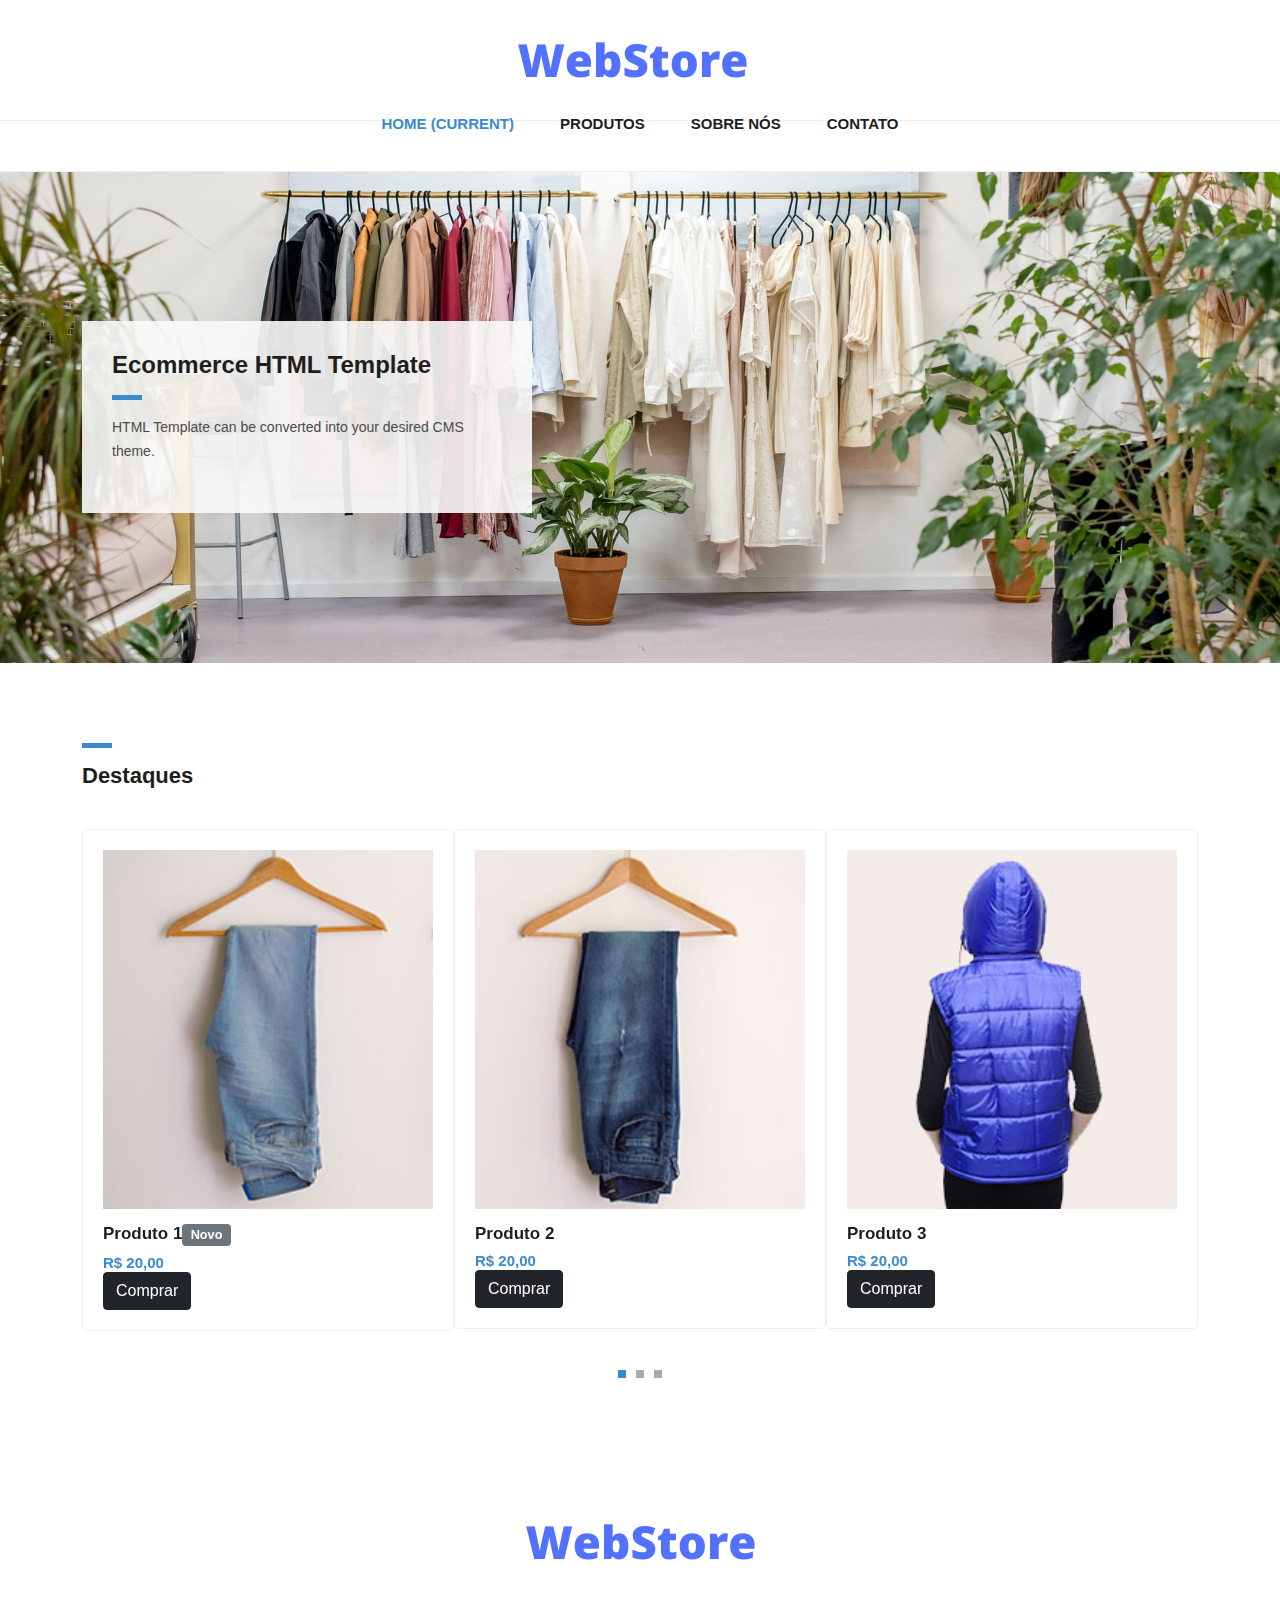
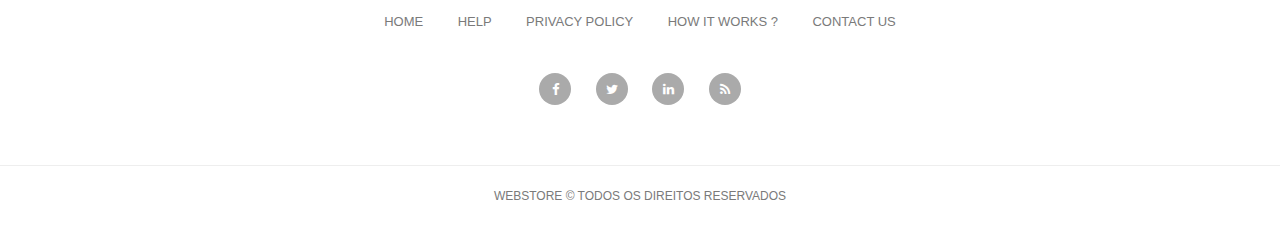
==== jquery/index.html @ e3a82538 "atualização módulo 20 JQuery" ====
<!DOCTYPE html>
<html lang="en">
<head>
    <meta charset="UTF-8">
    <meta http-equiv="X-UA-Compatible" content="IE=edge">
    <meta name="viewport" content="width=device-width, initial-scale=1.0">
    <link rel="stylesheet" href="./vendor/bootstrap/css/bootstrap.min.css">
    <link rel="stylesheet" href="./vendor/owl/css/owl.css">
    <link rel="stylesheet" href="./vendor/fontawesome/fontawesome.css">
    <link rel="stylesheet" href="./css/style.css">
    <title>jQuery</title>
</head>
<body>
    
    <nav class="navbar navbar-expand-lg navbar-dark bg-dark static-top">
        <div class="container">
            <a class="navbar-brand" href="#"><img src="assets/images/header-logo.png" alt=""></a>
            <button class="navbar-toggler" type="button" data-toggle="collapse" data-target="#navbarResponsive" aria-controls="navbarResponsive" aria-expanded="false" aria-label="Toggle navigation">
                <span class="navbar-toggler-icon"></span>
            </button>
            <div class="collapse navbar-collapse" id="navbarResponsive">
                <ul class="navbar-nav ml-auto">
                    <li class="nav-item active">
                        <a class="nav-link" href="index.html">Home
                            <span class="sr-only">(current)</span>
                        </a>
                    </li>
                    <li class="nav-item">
                        <a class="nav-link" href="products.html">Produtos</a>
                    </li>
                    <li class="nav-item">
                        <a class="nav-link" href="about.html">Sobre nós</a>
                    </li>
                    <li class="nav-item">
                        <a class="nav-link" href="contact.html">Contato</a>
                    </li>
                </ul>
            </div>
        </div>
    </nav>
    
    <div class="banner">
        <div class="container">
            <div class="row">
                <div class="col-md-12">
                    <div class="caption">
                        <h2>Ecommerce HTML Template</h2>
                        <div class="line-dec"></div>
                        <p>HTML Template can be converted into your desired CMS theme. </p>
                    </div>
                </div>
            </div>
        </div>
    </div>
    
    <div id="featured" class="featured-items">
        <div class="container">
            <div class="row">
                <div class="col-md-12">
                    <div class="section-heading">
                        <div class="line-dec"></div>
                        <h1>Destaques</h1>
                    </div>
                </div>
                <div class="col-md-12">
                    <div class="owl-carousel owl-theme">
                        <div class="featured-item">
                            <img src="assets/images/item-01.jpg" alt="Item 1">
                            <h4>Produto 1</h4>
                            <h6>R$ 20,00</h6>
                            <a href="single-product.html">
                                Comprar
                            </a>
                        </div>
                        <div class="featured-item">
                            <img src="assets/images/item-02.jpg" alt="Item 2">
                            <h4>Produto 2</h4>
                            <h6>R$ 20,00</h6>
                            <a href="single-product.html">
                                Comprar
                            </a>
                        </div>
                        <div class="featured-item">
                            <img src="assets/images/item-03.jpg" alt="Item 3">
                            <h4>Produto 3</h4>
                            <h6>R$ 20,00</h6>
                            <a href="single-product.html">
                                Comprar
                            </a>
                        </div>
                        <div class="featured-item">
                            <img src="assets/images/item-04.jpg" alt="Item 4">
                            <h4>Produto 4</h4>
                            <h6>R$ 20,00</h6>
                            <a href="single-product.html">
                                Comprar
                            </a>
                        </div>
                        <div class="featured-item">
                            <img src="assets/images/item-05.jpg" alt="Item 5">
                            <h4>Produto 5</h4>
                            <h6>R$ 20,00</h6>
                            <a href="single-product.html">
                                Comprar
                            </a>
                        </div>
                        <div class="featured-item">
                            <img src="assets/images/item-06.jpg" alt="Item 6">
                            <h4>Produto 6</h4>
                            <h6>R$ 20,00</h6>
                            <a href="single-product.html">
                                Comprar
                            </a>
                        </div>
                        <div class="featured-item">
                            <img src="assets/images/item-04.jpg" alt="Item 7">
                            <h4>Produto 7</h4>
                            <h6>R$ 20,00</h6>
                            <a href="single-product.html">
                                Comprar
                            </a>
                        </div>
                        <div class="featured-item">
                            <img src="assets/images/item-05.jpg" alt="Item 8">
                            <h4>Produto 8</h4>
                            <h6>R$ 20,00</h6>
                            <a href="single-product.html">
                                Comprar
                            </a>
                        </div>
                        <div class="featured-item">
                            <img src="assets/images/item-06.jpg" alt="Item 9">
                            <h4>Produto 9</h4>
                            <h6>R$ 20,00</h6>
                            <a href="single-product.html">
                                Comprar
                            </a>
                        </div>
                    </div>
                </div>
            </div>
        </div>
    </div>
    
    <div class="footer">
        <div class="container">
            <div class="row">
                <div class="col-md-12">
                    <div class="logo">
                        <img src="assets/images/header-logo.png" alt="">
                    </div>
                </div>
                <div class="col-md-12">
                    <div class="footer-menu">
                        <ul>
                            <li><a href="#">Home</a></li>
                            <li><a href="#">Help</a></li>
                            <li><a href="#">Privacy Policy</a></li>
                            <li><a href="#">How It Works ?</a></li>
                            <li><a href="#">Contact Us</a></li>
                        </ul>
                    </div>
                </div>
                <div class="col-md-12">
                    <div class="social-icons">
                        <ul>
                            <li><a href="#"><i class="fa fa-facebook"></i></a></li>
                            <li><a href="#"><i class="fa fa-twitter"></i></a></li>
                            <li><a href="#"><i class="fa fa-linkedin"></i></a></li>
                            <li><a href="#"><i class="fa fa-rss"></i></a></li>
                        </ul>
                    </div>
                </div>
            </div>
        </div>
    </div>
    
    <div class="sub-footer">
        <div class="container">
            <div class="row">
                <div class="col-md-12">
                    <div class="copyright-text">
                        <p>WebStore &copy; Todos os direitos reservados
                        </div>
                    </div>
                </div>
            </div>
        </div>
        
        <script src="./vendor/jquery/jquery-3.6.0.min.js"></script>
        <script src="./vendor/bootstrap/js/bootstrap.min.js"></script>
        <script src="./vendor/owl/js/owl.js"></script>
        <script src="./js/custom.js"></script>
    </body>
    </html>
---- jquery/css/style.css ----
body {
	font-family: 'Roboto', sans-serif;
	transition: all 0.5s;
}
p {
	margin-bottom: 0px;
	font-size: 14px;
	color: #4a4a4a;
	line-height: 24px;
}
a {
	text-decoration: none!important;
}

.copyright-text {
	text-transform: uppercase;
}

.main-button a {
	background-color: #3a8bcd;
	border-radius: 5px;
	padding: 10px 15px;
	display: inline-block;
	color: #fff;
	font-size: 14px;
	text-transform: uppercase;
	font-weight: 300;
	letter-spacing: 0.4px;
	text-decoration: none;
	transition: all 0.5s;
}
.main-button a:hover {
	opacity: 0.7;
}
.section-heading {
	margin-top: 80px;
	margin-bottom: 40px;
}
.section-heading .line-dec {
	width: 30px;
	height: 5px;
	background-color: #3a8bcd;
}
.section-heading h1 {
	font-size: 22px;
	font-weight: 700;
	color: #1e1e1e;
	margin-top: 15px;
}

/* Pre Header Style */
#pre-header {
	background-color: #3a8bcd;
	text-align: center;
}
#pre-header span {
	color: #fff;
	font-size: 15px;
	padding: 10px 0px;
	display: inline-block;
}

/* Header Style */
.navbar .navbar-brand {
	text-align: center;
	width: 100%;
	position: relative;
	padding: 25px 0px;
}
.bg-dark {
	background-color: #fff!important;
	border-bottom: 1px solid #eee;
}
#navbarResponsive {
	z-index: 999;
	position: absolute;
	left: 50%;
	top: 105px;
	transform: translateX(-50%);
}
.navbar-dark .navbar-nav .nav-item {
	margin: 0px 15px;
}
.navbar-dark .navbar-nav .nav-link {
	text-transform: uppercase;
	font-size: 15px;
	font-weight: 700;
	color: #1e1e1e;
	transition: all 0.5s;
}
.navbar-dark .navbar-nav .nav-link:hover,
.navbar-dark .navbar-nav .active>.nav-link,
.navbar-dark .navbar-nav .nav-link.active,
.navbar-dark .navbar-nav .nav-link.show,
.navbar-dark .navbar-nav .show>.nav-link {
	color: #3a8bcd;
}
.navbar:after {
	width: 100%;
	height: 1px;
	background-color: #eee;
	content: '';
	position: absolute;
	left: 0;
	bottom: -52px;
}
.navbar-dark .navbar-toggler-icon {
	background-image: none;
}
.navbar-dark .navbar-toggler {
	border-color: #3a8bcd;
	background-color: #3a8bcd;	
	height: 50px;
	outline: none;
}
.navbar-dark .navbar-toggler-icon:after {
	content: '\f0c9';
	color: #FFF;
	font-size: 22px;
	line-height: 30px;
	font-family: 'FontAwesome';
}
/* Banner Style */
.banner {
	margin-top: 50px;
	background-image: url(../assets/images/banner-bg.jpg);
	background-size: cover;
	background-repeat: no-repeat;
	padding: 150px 0px;
	background-position: center center;
}
.banner .caption {
	background-color: rgba(250,250,250,0.9);
	padding: 30px;
	max-width: 450px;
}
.banner .caption h2 {
	margin-top: 0px;
	margin-bottom: 15px;
	font-size: 24px;
	font-weight: 700;
	color: #1e1e1e;
}
.banner .caption .line-dec {
	width: 30px;
	height: 5px;
	background-color: #3a8bcd;
}
.banner .caption p {
	margin-top: 15px;
	margin-bottom: 20px;
}

/* Featured Style */
.featured-items {
	margin-bottom: 70px;
}
.featured-item {
	border-radius: 5px;
	border: 1px solid #eee;
	padding: 20px;
	transition: all 0.5s;
}
.featured-item:hover {
	opacity: 0.9;
}
.featured-item img {
	width: 100%;
}
.featured-item h4 {
	font-size: 17px;
	font-weight: 700;
	color: #1e1e1e;
	margin-top: 15px;
	transition: all 0.5s;
}
.featured-item:hover h4 {
	color: #3a8bcd;
}
.featured-item h6 {
	color: #3a8bcd;
	font-size: 15px;
	font-weight: 700;
	margin-bottom: 0px;
}
.owl-theme .owl-dots {
	text-align: center;
	margin-top: 30px;
}
.owl-theme .owl-dots .owl-dot {
	outline: none;
}
.owl-theme .owl-dots .active span {
	background-color: #3a8bcd!important;
}
.owl-theme .owl-dots .owl-dot span {
	background-color: #aaa;
	width: 8px;
	height: 8px;
	display: inline-block;
	margin: 0px 5px;
	outline: none;
}



/* Subscribe Style */
.subscribe-form {
	background-color: #3a8bcd;
	padding: 80px 0px;
	text-align: center;
}
.subscribe-form .section-heading  {
	margin-top: 0px;
}
.subscribe-form .section-heading h1 {
	color: #fff;
}
.subscribe-form .section-heading .line-dec {
	background-color: #fff;
	margin: 0 auto;
}
.subscribe-form .main-content p {
	font-size: 17px;
	color: #fff;
	margin-bottom: 30px;
}
.subscribe-form .main-content form  {
	color: #fff;
	display: inline;
}
.subscribe-form .main-content form input {
	display: inline;
}
.subscribe-form .main-content form input {
	width: 100%;
	height: 46px;
	border: 1px solid #fff;
	background-color: transparent;
	padding-left: 15px;
	color: #fff;
	outline: none;
}
.subscribe-form .main-content form button:focus {
	color: #fff!important;
}
.subscribe-form .main-content form button {
	width: 100%;
	height: 45px;
	cursor: pointer;
	background-color: #fff;
	outline: none;
	border-radius: 5px;
	padding: 10px 15px;
	display: inline-block;
	color: #3a8bcd;
	font-size: 14px;
	text-transform: uppercase;
	font-weight: 300;
	letter-spacing: 0.4px;
	text-decoration: none;
	transition: all 0.5s;
	box-shadow: none;
	border: none;
}


/* Footer Style */
.footer {
	text-align: center;
}
.footer ul {
	padding: 0px;
	margin: 0px;
}
.footer ul li {
	list-style: none;
	display: inline-block;
}
.footer .logo img {
	max-width: 100%;
	margin-top: 60px;
	margin-bottom: 40px;
}
.footer .footer-menu {
	margin-bottom: 40px;
}
.footer .footer-menu ul li {
	margin: 0px 15px;
}
.footer .footer-menu a {
	font-size: 13px;
	color: #7a7a7a;
	text-transform: uppercase;
	transition: all 0.5s;
}
.footer .footer-menu a:hover {
	color: #3a8bcd;
	text-decoration: none;
}
.footer .social-icons {
	margin-bottom: 60px;
}
.footer .social-icons ul li {
	margin: 0px 10px;
}
.footer .social-icons a {
	width: 32px;
	height: 32px;
	color: #fff;
	background-color: #aaa;
	text-align: center;
	display: inline-block;
	line-height: 33px;
	border-radius: 50%;
	font-size: 13px;
	transition: all 0.5s;
}
.footer .social-icons a:hover {
	background-color: #3a8bcd;
}

/* Sub Footer Style */
.sub-footer {
	border-top: 1px solid #eee;
	text-align: center;
}
.sub-footer p {
	font-size: 12px;
	color: #7a7a7a;
	line-height: 60px;
}
.sub-footer a {
	color: #3a8bcd;
	text-decoration: none;
}

/* Featured Page Style */
.featured-page {
	margin-top: 130px;
	margin-bottom: 40px;
}
.featured-page .section-heading {
	margin-top: 0px;
	margin-bottom: 0px;
}
.featured-page #filters {
	margin-top: 15px;
	text-align: right;
}
.featured .featured-item {
	margin-bottom: 30px;
	text-decoration: none;
}
.featured .featured-item h4 {
	transition: all 0.5s;
}
.featured .featured-item:hover h4 {
	color: #3a8bcd;
}
#filter button {
	outline: none;
}
#filter .btn-primary.focus,
.btn-primary:focus {
	color: #3a8bcd!important;
	box-shadow: none!important;
}
#filters .btn-primary {
	color: #1e1e1e;
	border: none;
	font-size: 15px;
	font-weight: 700;
	background-color: transparent;
}
/* Isotope Transitions
------------------------------- */
.isotope,
.isotope .item {
  -webkit-transition-duration: 0.8s;
     -moz-transition-duration: 0.8s;
      -ms-transition-duration: 0.8s;
       -o-transition-duration: 0.8s;
          transition-duration: 0.8s;
}

.isotope {
  -webkit-transition-property: height, width;
     -moz-transition-property: height, width;
      -ms-transition-property: height, width;
       -o-transition-property: height, width;
          transition-property: height, width;
}

.isotope .item {
  -webkit-transition-property: -webkit-transform, opacity;
     -moz-transition-property:    -moz-transform, opacity;
      -ms-transition-property:     -ms-transform, opacity;
       -o-transition-property:         top, left, opacity;
          transition-property:         transform, opacity;
}

.page-navigation ul {
	text-align: center;
	border-top: 1px solid #eee;
	padding: 30px  0px 0px 0px;
	margin: 0px 0px 80px 0px;
}
.page-navigation ul li {
	display: inline-block;
}
.page-navigation ul li a {
	width: 40px;
	height: 40px;
	display: inline-block;
	text-align: center;
	line-height: 38px;
	border: 1px solid #eee;
	border-radius: 5px;
	font-weight: 700;
	color: #1e1e1e;
	font-size: 15px;
	text-decoration: none;
	transition: all 0.5s;
}
.page-navigation ul li a:hover,
.page-navigation ul li.current-page a {
	background-color: #3a8bcd;
	border-color: #3a8bcd;
	color: #fff;
}



/* Single Product Style */
.single-product .product-slider {
	padding: 20px;
	border: 1px solid #eee!important;
	border-radius: 5px;
}
.flexslider {
	border: none!important;
}
#carousel {
	margin-top: 20px;
}
#carousel .slides li {
	width: 150px!important;
}
.single-product .right-content h4 {
	font-size: 17px;
	font-weight: 700;
	margin-top: 0px;
}
.single-product .right-content h6 {
	color: #3a8bcd;
	font-size: 17px;
	font-weight: 700;
	margin-top: 10px;
}
.single-product .right-content p {
	margin-top: 20px;
	margin-bottom: 30px;
}
.single-product .right-content span {
	font-size: 14px;
	color: #3a8bcd;
	font-weight: 500;
	display: inline-block;
	margin-bottom: 15px;
}
.single-product .right-content label {
	font-size: 14px;
	color: #4a4a4a;
}
.single-product .right-content .quantity-text {
	margin-left: 10px;
	width: 44px;
	height: 44px;
	line-height: 42px;
	font-size: 14px;
	font-weight: 700;
	color: #4a4a4a;
	display: inline-block;
	text-align: center;
	outline: none;
	border: 1px solid #eee;
}
.single-product .right-content .button {
	margin-left: 15px;
	cursor: pointer;
	background-color: #3a8bcd;
	outline: none;
	border-radius: 5px;
	padding: 10px 15px;
	display: inline-block;
	color: #fff;
	font-size: 14px;
	text-transform: uppercase;
	font-weight: 300;
	letter-spacing: 0.4px;
	text-decoration: none;
	transition: all 0.5s;
	box-shadow: none;
	border: none;
}
.single-product .right-content .down-content span {
	margin-bottom: 0px;
	display: inline-block;
	margin-left: 8px;
	color: #aaa;
}
.single-product .right-content .down-content span a {
	color: #aaa;
	font-weight: 400;
	margin-left: 4px;
	transition: all 0.5s;
}
.single-product .right-content .down-content span a:hover {
	color: #3a8bcd;
}
.single-product .right-content .down-content span a:hover i {
	background-color: #3a8bcd;
}
.single-product .right-content .down-content span a i {
	transition: all 0.5s;
	background-color: #aaa;
	width: 26px;
	height: 26px;
	display: inline-block;
	text-align: center;
	line-height: 26px;
	border-radius: 50%;
	color: #fff;
	font-size: 12px;
	margin-right: 5px;
}
.single-product .right-content .down-content .categories {
	border-top: 1px solid #eee;
	margin-top: 30px;
	padding: 10px 0px;
}
.single-product .right-content .down-content .share {
	border-top: 1px solid #eee;
	padding: 10px 0px;
}
.single-product .right-content .down-content h6 {
	font-size: 14px;
	color: #4a4a4a;
	font-weight: 400;
}



/* About Us Style */
.about-page {
	margin-top: 50px;
    margin-bottom: 80px;
}
.about-page .right-content h4 {
	font-size: 17px;
	font-weight: 700;
	margin-top: 0px;
	margin-bottom: 20px;
}
.about-page .left-image img {
	max-width: 100%;
}
.about-page .right-content span {
	display: inline-block;
	margin-left: 8px;
}
.about-page .right-content span a i {
	transition: all 0.5s;
	background-color: #aaa;
	width: 26px;
	height: 26px;
	display: inline-block;
	text-align: center;
	line-height: 26px;
	border-radius: 50%;
	color: #fff;
	font-size: 12px;
	margin-right: 5px;
}
.about-page .right-content .share {
	margin-top: 20px;
	border-top: 1px solid #eee;
	padding: 15px 0px;
}
.about-page .right-content h6 {
	font-size: 14px;
	color: #4a4a4a;
	font-weight: 400;
}
.about-page .right-content span a:hover i {
	background-color: #3a8bcd;
}




/* Contact Page Style */
.contact-page {
	margin-top: 50px;
    margin-bottom: 80px;
}
.contact-page .right-content input,
.contact-page .right-content textarea {
	border-radius: 0px;
	outline: none;
	box-shadow: none;
	font-size: 14px;
	margin-bottom: 30px;
}
.contact-page .right-content input {
	height: 44px;
	line-height: 44px;
}
.contact-page .right-content textarea {
	height: 200px;
	max-height: 280px;
}
.contact-page .right-content span {
	display: inline-block;
	margin-left: 8px;
}
.contact-page .right-content span a i {
	transition: all 0.5s;
	background-color: #aaa;
	width: 26px;
	height: 26px;
	display: inline-block;
	text-align: center;
	line-height: 26px;
	border-radius: 50%;
	color: #fff;
	font-size: 12px;
	margin-right: 5px;
}
.contact-page .right-content .share {
	margin-top: 30px;
	border-top: 1px solid #eee;
	padding: 15px 0px;
}
.contact-page .right-content h6 {
	font-size: 14px;
	color: #4a4a4a;
	font-weight: 400;
}
.contact-page .right-content span a:hover i {
	background-color: #3a8bcd;
}
.contact-page .right-content .button {
	cursor: pointer;
	background-color: #3a8bcd;
	outline: none;
	border-radius: 5px;
	padding: 10px 15px;
	display: inline-block;
	color: #fff;
	font-size: 14px;
	text-transform: uppercase;
	font-weight: 300;
	letter-spacing: 0.4px;
	text-decoration: none;
	transition: all 0.5s;
	box-shadow: none;
	border: none;
}

/* Responsive Style */
@media (max-width: 991px) {

	.banner {
		border-top: none;
		margin-top: 0px;
	}
	.navbar .navbar-brand {
		width: auto;
	}
	.navbar:after {
		display: none;
	}
	#navbarResponsive {
	    z-index: 99999;
	    position: absolute;
	    top: 96px;
	    width: 100%;
	    text-align: center;
	    background-color: rgba(250,250,250,0.95);
	    box-shadow: 0px 10px 10px rgba(0,0,0,0.1);
	}
	.navbar-dark .navbar-nav .nav-item {
		border-bottom: 1px solid #eee;
	}
	.navbar-dark .navbar-nav .nav-item:last-child {
		border-bottom: none;
	}
	.navbar-dark .navbar-nav .nav-link {
		padding: 15px 0px;
	}
	.featured-page #filters {
		text-align: right;
	} 
	.single-product .right-content {
		margin-top: 30px;
	}
	.about-page .right-content {
		margin-top: 30px;
	}
	.contact-page .right-content {
		margin-top: 30px;
	}
	.contact-page .right-content .col-md-6,
	.contact-page .right-content .col-md-12 {
		padding: 0px;
	}
	.featured-page {
		margin-top: 80px;
	}
	.about-page,
	.contact-page {
		margin-top: 0px;
	}

}

@media (max-width: 767px) {

	.subscribe-form .main-content form input.button {
		margin-top: 20px;
	}
	.featured-page #filters {
		margin-top: 15px;
		text-align: left;
	} 

}
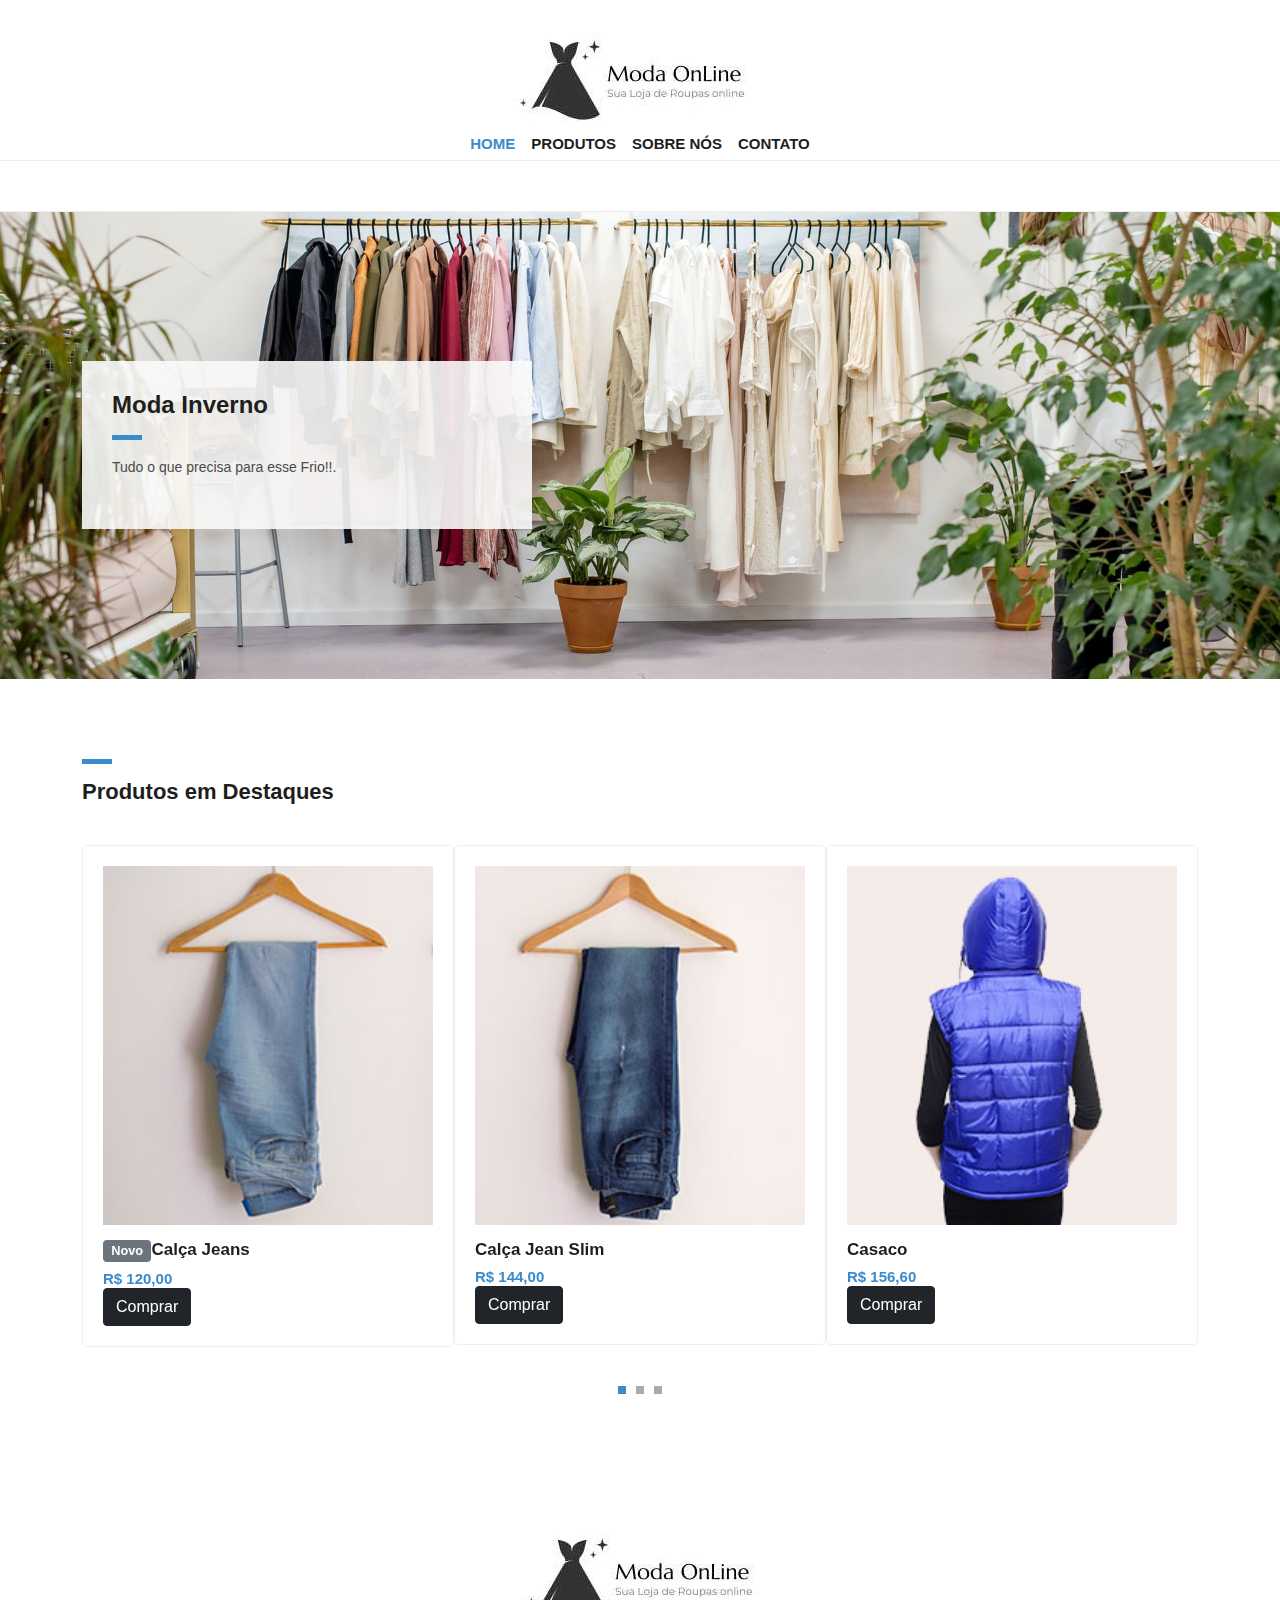
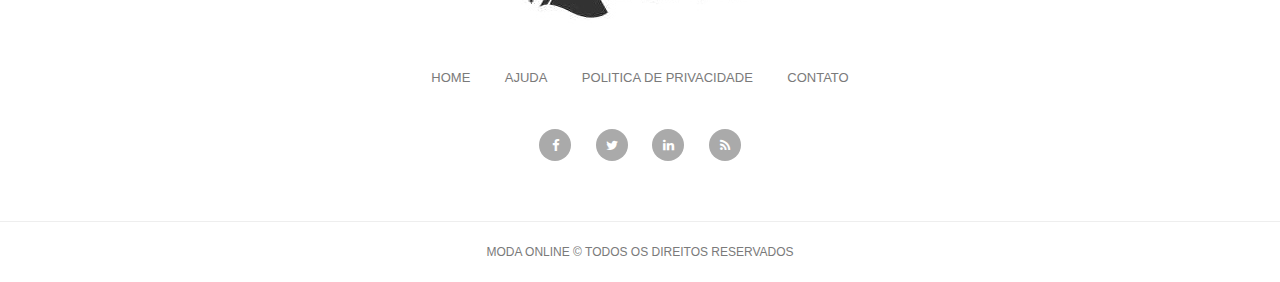
==== commit e10ef92d: "atualização modulo 20 JQuery" ====
--- a/jquery/index.html
+++ b/jquery/index.html
@@ -1,195 +1,191 @@
 <!DOCTYPE html>
 <html lang="en">
-<head>
-    <meta charset="UTF-8">
-    <meta http-equiv="X-UA-Compatible" content="IE=edge">
-    <meta name="viewport" content="width=device-width, initial-scale=1.0">
-    <link rel="stylesheet" href="./vendor/bootstrap/css/bootstrap.min.css">
-    <link rel="stylesheet" href="./vendor/owl/css/owl.css">
-    <link rel="stylesheet" href="./vendor/fontawesome/fontawesome.css">
-    <link rel="stylesheet" href="./css/style.css">
+  <head>
+    <meta charset="UTF-8" />
+    <meta http-equiv="X-UA-Compatible" content="IE=edge" />
+    <meta name="viewport" content="width=device-width, initial-scale=1.0" />
+    <link rel="stylesheet" href="./vendor/bootstrap/css/bootstrap.min.css" />
+    <link rel="stylesheet" href="./vendor/owl/css/owl.css" />
+    <link rel="stylesheet" href="./vendor/fontawesome/fontawesome.css" />
+    <link rel="stylesheet" href="./css/style.css" />
     <title>jQuery</title>
-</head>
-<body>
-    
+  </head>
+  <body>
     <nav class="navbar navbar-expand-lg navbar-dark bg-dark static-top">
-        <div class="container">
-            <a class="navbar-brand" href="#"><img src="assets/images/header-logo.png" alt=""></a>
-            <button class="navbar-toggler" type="button" data-toggle="collapse" data-target="#navbarResponsive" aria-controls="navbarResponsive" aria-expanded="false" aria-label="Toggle navigation">
-                <span class="navbar-toggler-icon"></span>
-            </button>
-            <div class="collapse navbar-collapse" id="navbarResponsive">
-                <ul class="navbar-nav ml-auto">
-                    <li class="nav-item active">
-                        <a class="nav-link" href="index.html">Home
-                            <span class="sr-only">(current)</span>
-                        </a>
-                    </li>
-                    <li class="nav-item">
-                        <a class="nav-link" href="products.html">Produtos</a>
-                    </li>
-                    <li class="nav-item">
-                        <a class="nav-link" href="about.html">Sobre nós</a>
-                    </li>
-                    <li class="nav-item">
-                        <a class="nav-link" href="contact.html">Contato</a>
-                    </li>
-                </ul>
+      <div class="container">
+        <a class="navbar-brand" href="#"
+          ><img src="assets/images/header-logo.jpg" alt=""
+        /></a>
+        <button
+          class="navbar-toggler"
+          type="button"
+          data-toggle="collapse"
+          data-target="#navbarResponsive"
+          aria-controls="navbarResponsive"
+          aria-expanded="false"
+          aria-label="Toggle navigation"
+        >
+          <span class="navbar-toggler-icon"></span>
+        </button>
+        <div class="collapse navbar-collapse" id="navbarResponsive">
+          <ul class="navbar-nav ml-auto">
+            <li class="nav-item active">
+              <a class="nav-link" href="index.html">Home </a>
+            </li>
+            <li class="nav-item">
+              <a class="nav-link" href="products.html">Produtos</a>
+            </li>
+            <li class="nav-item">
+              <a class="nav-link" href="about.html">Sobre nós</a>
+            </li>
+            <li class="nav-item">
+              <a class="nav-link" href="contact.html">Contato</a>
+            </li>
+          </ul>
+        </div>
+      </div>
+    </nav>
+
+    <div class="banner">
+      <div class="container">
+        <div class="row">
+          <div class="col-md-12">
+            <div class="caption">
+              <h2>Moda Inverno</h2>
+              <div class="line-dec"></div>
+              <p>Tudo o que precisa para esse Frio!!.</p>
             </div>
+          </div>
         </div>
-    </nav>
-    
-    <div class="banner">
-        <div class="container">
-            <div class="row">
-                <div class="col-md-12">
-                    <div class="caption">
-                        <h2>Ecommerce HTML Template</h2>
-                        <div class="line-dec"></div>
-                        <p>HTML Template can be converted into your desired CMS theme. </p>
-                    </div>
-                </div>
+      </div>
+    </div>
+
+    <div id="featured" class="featured-items">
+      <div class="container">
+        <div class="row">
+          <div class="col-md-12">
+            <div class="section-heading">
+              <div class="line-dec"></div>
+              <h1>Produtos em Destaques</h1>
             </div>
+          </div>
+          <div class="col-md-12">
+            <div class="owl-carousel owl-theme">
+              <div class="featured-item">
+                <img src="assets/images/item-01.jpg" alt="Item 1" />
+                <h4>Calça Jeans</h4>
+                <h6>R$ 120,00</h6>
+                <a href="single-product.html"> Comprar </a>
+              </div>
+              <div class="featured-item">
+                <img src="assets/images/item-02.jpg" alt="Item 2" />
+                <h4>Calça Jean Slim</h4>
+                <h6>R$ 144,00</h6>
+                <a href="single-product.html"> Comprar </a>
+              </div>
+              <div class="featured-item">
+                <img src="assets/images/item-03.jpg" alt="Item 3" />
+                <h4>Casaco</h4>
+                <h6>R$ 156,60</h6>
+                <a href="single-product.html"> Comprar </a>
+              </div>
+              <div class="featured-item">
+                <img src="assets/images/item-04.jpg" alt="Item 4" />
+                <h4>Bolsa Carmim</h4>
+                <h6>R$ 336,70</h6>
+                <a href="single-product.html"> Comprar </a>
+              </div>
+              <div class="featured-item">
+                <img src="assets/images/item-05.jpg" alt="Item 5" />
+                <h4>Bolsa Pugg</h4>
+                <h6>R$ 1.220,00</h6>
+                <a href="single-product.html"> Comprar </a>
+              </div>
+              <div class="featured-item">
+                <img src="assets/images/item-06.jpg" alt="Item 6" />
+                <h4>Sneaker</h4>
+                <h6>R$ 456,70</h6>
+                <a href="single-product.html"> Comprar </a>
+              </div>
+              <div class="featured-item">
+                <img src="assets/images/item-04.jpg" alt="Item 7" />
+                <h4>Bolsa Vintagge</h4>
+                <h6>R$ 3.370,00</h6>
+                <a href="single-product.html"> Comprar </a>
+              </div>
+              <div class="featured-item">
+                <img src="assets/images/item-05.jpg" alt="Item 8" />
+                <h4>Bolsa de Mão Carmim</h4>
+                <h6>R$ 999,00</h6>
+                <a href="single-product.html"> Comprar </a>
+              </div>
+              <div class="featured-item">
+                <img src="assets/images/item-06.jpg" alt="Item 9" />
+                <h4>Tennis Feminino</h4>
+                <h6>R$ 632,00</h6>
+                <a href="single-product.html"> Comprar </a>
+              </div>
+            </div>
+          </div>
         </div>
+      </div>
     </div>
-    
-    <div id="featured" class="featured-items">
-        <div class="container">
-            <div class="row">
-                <div class="col-md-12">
-                    <div class="section-heading">
-                        <div class="line-dec"></div>
-                        <h1>Destaques</h1>
-                    </div>
-                </div>
-                <div class="col-md-12">
-                    <div class="owl-carousel owl-theme">
-                        <div class="featured-item">
-                            <img src="assets/images/item-01.jpg" alt="Item 1">
-                            <h4>Produto 1</h4>
-                            <h6>R$ 20,00</h6>
-                            <a href="single-product.html">
-                                Comprar
-                            </a>
-                        </div>
-                        <div class="featured-item">
-                            <img src="assets/images/item-02.jpg" alt="Item 2">
-                            <h4>Produto 2</h4>
-                            <h6>R$ 20,00</h6>
-                            <a href="single-product.html">
-                                Comprar
-                            </a>
-                        </div>
-                        <div class="featured-item">
-                            <img src="assets/images/item-03.jpg" alt="Item 3">
-                            <h4>Produto 3</h4>
-                            <h6>R$ 20,00</h6>
-                            <a href="single-product.html">
-                                Comprar
-                            </a>
-                        </div>
-                        <div class="featured-item">
-                            <img src="assets/images/item-04.jpg" alt="Item 4">
-                            <h4>Produto 4</h4>
-                            <h6>R$ 20,00</h6>
-                            <a href="single-product.html">
-                                Comprar
-                            </a>
-                        </div>
-                        <div class="featured-item">
-                            <img src="assets/images/item-05.jpg" alt="Item 5">
-                            <h4>Produto 5</h4>
-                            <h6>R$ 20,00</h6>
-                            <a href="single-product.html">
-                                Comprar
-                            </a>
-                        </div>
-                        <div class="featured-item">
-                            <img src="assets/images/item-06.jpg" alt="Item 6">
-                            <h4>Produto 6</h4>
-                            <h6>R$ 20,00</h6>
-                            <a href="single-product.html">
-                                Comprar
-                            </a>
-                        </div>
-                        <div class="featured-item">
-                            <img src="assets/images/item-04.jpg" alt="Item 7">
-                            <h4>Produto 7</h4>
-                            <h6>R$ 20,00</h6>
-                            <a href="single-product.html">
-                                Comprar
-                            </a>
-                        </div>
-                        <div class="featured-item">
-                            <img src="assets/images/item-05.jpg" alt="Item 8">
-                            <h4>Produto 8</h4>
-                            <h6>R$ 20,00</h6>
-                            <a href="single-product.html">
-                                Comprar
-                            </a>
-                        </div>
-                        <div class="featured-item">
-                            <img src="assets/images/item-06.jpg" alt="Item 9">
-                            <h4>Produto 9</h4>
-                            <h6>R$ 20,00</h6>
-                            <a href="single-product.html">
-                                Comprar
-                            </a>
-                        </div>
-                    </div>
-                </div>
+
+    <div class="footer">
+      <div class="container">
+        <div class="row">
+          <div class="col-md-12">
+            <div class="logo">
+              <img src="assets/images/header-logo.jpg" alt="" />
             </div>
+          </div>
+          <div class="col-md-12">
+            <div class="footer-menu">
+              <ul>
+                <li><a href="#">Home</a></li>
+                <li><a href="#">Ajuda</a></li>
+                <li><a href="#">Politica de Privacidade</a></li>
+                <li><a href="#">Contato</a></li>
+              </ul>
+            </div>
+          </div>
+          <div class="col-md-12">
+            <div class="social-icons">
+              <ul>
+                <li>
+                  <a href="#"><i class="fa fa-facebook"></i></a>
+                </li>
+                <li>
+                  <a href="#"><i class="fa fa-twitter"></i></a>
+                </li>
+                <li>
+                  <a href="#"><i class="fa fa-linkedin"></i></a>
+                </li>
+                <li>
+                  <a href="#"><i class="fa fa-rss"></i></a>
+                </li>
+              </ul>
+            </div>
+          </div>
         </div>
+      </div>
     </div>
-    
-    <div class="footer">
-        <div class="container">
-            <div class="row">
-                <div class="col-md-12">
-                    <div class="logo">
-                        <img src="assets/images/header-logo.png" alt="">
-                    </div>
-                </div>
-                <div class="col-md-12">
-                    <div class="footer-menu">
-                        <ul>
-                            <li><a href="#">Home</a></li>
-                            <li><a href="#">Help</a></li>
-                            <li><a href="#">Privacy Policy</a></li>
-                            <li><a href="#">How It Works ?</a></li>
-                            <li><a href="#">Contact Us</a></li>
-                        </ul>
-                    </div>
-                </div>
-                <div class="col-md-12">
-                    <div class="social-icons">
-                        <ul>
-                            <li><a href="#"><i class="fa fa-facebook"></i></a></li>
-                            <li><a href="#"><i class="fa fa-twitter"></i></a></li>
-                            <li><a href="#"><i class="fa fa-linkedin"></i></a></li>
-                            <li><a href="#"><i class="fa fa-rss"></i></a></li>
-                        </ul>
-                    </div>
-                </div>
+
+    <div class="sub-footer">
+      <div class="container">
+        <div class="row">
+          <div class="col-md-12">
+            <div class="copyright-text">
+              <p>Moda OnLine &copy; Todos os direitos reservados</p>
             </div>
+          </div>
         </div>
+      </div>
     </div>
-    
-    <div class="sub-footer">
-        <div class="container">
-            <div class="row">
-                <div class="col-md-12">
-                    <div class="copyright-text">
-                        <p>WebStore &copy; Todos os direitos reservados
-                        </div>
-                    </div>
-                </div>
-            </div>
-        </div>
-        
-        <script src="./vendor/jquery/jquery-3.6.0.min.js"></script>
-        <script src="./vendor/bootstrap/js/bootstrap.min.js"></script>
-        <script src="./vendor/owl/js/owl.js"></script>
-        <script src="./js/custom.js"></script>
-    </body>
-    </html>+
+    <script src="./vendor/jquery/jquery-3.6.0.min.js"></script>
+    <script src="./vendor/bootstrap/js/bootstrap.min.js"></script>
+    <script src="./vendor/owl/js/owl.js"></script>
+    <script src="./js/custom.js"></script>
+  </body>
+</html>
--- a/jquery/css/style.css
+++ b/jquery/css/style.css
@@ -1,740 +1,723 @@
-
 body {
-	font-family: 'Roboto', sans-serif;
-	transition: all 0.5s;
+  font-family: "Roboto", sans-serif;
+  transition: all 0.5s;
 }
 p {
-	margin-bottom: 0px;
-	font-size: 14px;
-	color: #4a4a4a;
-	line-height: 24px;
+  margin-bottom: 0px;
+  font-size: 14px;
+  color: #4a4a4a;
+  line-height: 24px;
 }
 a {
-	text-decoration: none!important;
+  text-decoration: none !important;
 }
 
 .copyright-text {
-	text-transform: uppercase;
+  text-transform: uppercase;
 }
 
 .main-button a {
-	background-color: #3a8bcd;
-	border-radius: 5px;
-	padding: 10px 15px;
-	display: inline-block;
-	color: #fff;
-	font-size: 14px;
-	text-transform: uppercase;
-	font-weight: 300;
-	letter-spacing: 0.4px;
-	text-decoration: none;
-	transition: all 0.5s;
+  background-color: #3a8bcd;
+  border-radius: 5px;
+  padding: 10px 15px;
+  display: inline-block;
+  color: #fff;
+  font-size: 14px;
+  text-transform: uppercase;
+  font-weight: 300;
+  letter-spacing: 0.4px;
+  text-decoration: none;
+  transition: all 0.5s;
 }
 .main-button a:hover {
-	opacity: 0.7;
+  opacity: 0.7;
 }
 .section-heading {
-	margin-top: 80px;
-	margin-bottom: 40px;
+  margin-top: 80px;
+  margin-bottom: 40px;
 }
 .section-heading .line-dec {
-	width: 30px;
-	height: 5px;
-	background-color: #3a8bcd;
+  width: 30px;
+  height: 5px;
+  background-color: #3a8bcd;
 }
 .section-heading h1 {
-	font-size: 22px;
-	font-weight: 700;
-	color: #1e1e1e;
-	margin-top: 15px;
+  font-size: 22px;
+  font-weight: 700;
+  color: #1e1e1e;
+  margin-top: 15px;
 }
 
 /* Pre Header Style */
 #pre-header {
-	background-color: #3a8bcd;
-	text-align: center;
+  background-color: #3a8bcd;
+  text-align: center;
 }
 #pre-header span {
-	color: #fff;
-	font-size: 15px;
-	padding: 10px 0px;
-	display: inline-block;
+  color: #fff;
+  font-size: 15px;
+  padding: 10px 0px;
+  display: inline-block;
 }
 
 /* Header Style */
 .navbar .navbar-brand {
-	text-align: center;
-	width: 100%;
-	position: relative;
-	padding: 25px 0px;
+  text-align: center;
+  width: 100%;
+  position: relative;
+  padding: 25px 0px;
 }
 .bg-dark {
-	background-color: #fff!important;
-	border-bottom: 1px solid #eee;
+  background-color: #fff !important;
+  border-bottom: 1px solid #eee;
 }
 #navbarResponsive {
-	z-index: 999;
-	position: absolute;
-	left: 50%;
-	top: 105px;
-	transform: translateX(-50%);
-}
-.navbar-dark .navbar-nav .nav-item {
-	margin: 0px 15px;
-}
+  z-index: 999;
+  position: absolute;
+  left: 50%;
+  top: 125px;
+  transform: translateX(-50%);
+}
+
 .navbar-dark .navbar-nav .nav-link {
-	text-transform: uppercase;
-	font-size: 15px;
-	font-weight: 700;
-	color: #1e1e1e;
-	transition: all 0.5s;
+  text-transform: uppercase;
+  font-size: 15px;
+  font-weight: 700;
+  color: #1e1e1e;
+  transition: all 0.5s;
 }
 .navbar-dark .navbar-nav .nav-link:hover,
-.navbar-dark .navbar-nav .active>.nav-link,
+.navbar-dark .navbar-nav .active > .nav-link,
 .navbar-dark .navbar-nav .nav-link.active,
 .navbar-dark .navbar-nav .nav-link.show,
-.navbar-dark .navbar-nav .show>.nav-link {
-	color: #3a8bcd;
+.navbar-dark .navbar-nav .show > .nav-link {
+  color: #3a8bcd;
 }
 .navbar:after {
-	width: 100%;
-	height: 1px;
-	background-color: #eee;
-	content: '';
-	position: absolute;
-	left: 0;
-	bottom: -52px;
+  width: 100%;
+  height: 1px;
+  background-color: #eee;
+  content: "";
+  position: absolute;
+  left: 0;
+  bottom: -52px;
 }
 .navbar-dark .navbar-toggler-icon {
-	background-image: none;
+  background-image: none;
 }
 .navbar-dark .navbar-toggler {
-	border-color: #3a8bcd;
-	background-color: #3a8bcd;	
-	height: 50px;
-	outline: none;
+  border-color: #3a8bcd;
+  background-color: #3a8bcd;
+  height: 50px;
+  outline: none;
 }
 .navbar-dark .navbar-toggler-icon:after {
-	content: '\f0c9';
-	color: #FFF;
-	font-size: 22px;
-	line-height: 30px;
-	font-family: 'FontAwesome';
+  content: "\f0c9";
+  color: #fff;
+  font-size: 22px;
+  line-height: 30px;
+  font-family: "FontAwesome";
 }
 /* Banner Style */
 .banner {
-	margin-top: 50px;
-	background-image: url(../assets/images/banner-bg.jpg);
-	background-size: cover;
-	background-repeat: no-repeat;
-	padding: 150px 0px;
-	background-position: center center;
+  margin-top: 50px;
+  background-image: url(../assets/images/banner-bg.jpg);
+  background-size: cover;
+  background-repeat: no-repeat;
+  padding: 150px 0px;
+  background-position: center center;
 }
 .banner .caption {
-	background-color: rgba(250,250,250,0.9);
-	padding: 30px;
-	max-width: 450px;
+  background-color: rgba(250, 250, 250, 0.9);
+  padding: 30px;
+  max-width: 450px;
 }
 .banner .caption h2 {
-	margin-top: 0px;
-	margin-bottom: 15px;
-	font-size: 24px;
-	font-weight: 700;
-	color: #1e1e1e;
+  margin-top: 0px;
+  margin-bottom: 15px;
+  font-size: 24px;
+  font-weight: 700;
+  color: #1e1e1e;
 }
 .banner .caption .line-dec {
-	width: 30px;
-	height: 5px;
-	background-color: #3a8bcd;
+  width: 30px;
+  height: 5px;
+  background-color: #3a8bcd;
 }
 .banner .caption p {
-	margin-top: 15px;
-	margin-bottom: 20px;
+  margin-top: 15px;
+  margin-bottom: 20px;
 }
 
 /* Featured Style */
 .featured-items {
-	margin-bottom: 70px;
+  margin-bottom: 70px;
 }
 .featured-item {
-	border-radius: 5px;
-	border: 1px solid #eee;
-	padding: 20px;
-	transition: all 0.5s;
+  border-radius: 5px;
+  border: 1px solid #eee;
+  padding: 20px;
+  transition: all 0.5s;
 }
 .featured-item:hover {
-	opacity: 0.9;
+  opacity: 0.9;
 }
 .featured-item img {
-	width: 100%;
+  width: 100%;
 }
 .featured-item h4 {
-	font-size: 17px;
-	font-weight: 700;
-	color: #1e1e1e;
-	margin-top: 15px;
-	transition: all 0.5s;
+  font-size: 17px;
+  font-weight: 700;
+  color: #1e1e1e;
+  margin-top: 15px;
+  transition: all 0.5s;
 }
 .featured-item:hover h4 {
-	color: #3a8bcd;
+  color: #3a8bcd;
 }
 .featured-item h6 {
-	color: #3a8bcd;
-	font-size: 15px;
-	font-weight: 700;
-	margin-bottom: 0px;
+  color: #3a8bcd;
+  font-size: 15px;
+  font-weight: 700;
+  margin-bottom: 0px;
 }
 .owl-theme .owl-dots {
-	text-align: center;
-	margin-top: 30px;
+  text-align: center;
+  margin-top: 30px;
 }
 .owl-theme .owl-dots .owl-dot {
-	outline: none;
+  outline: none;
 }
 .owl-theme .owl-dots .active span {
-	background-color: #3a8bcd!important;
+  background-color: #3a8bcd !important;
 }
 .owl-theme .owl-dots .owl-dot span {
-	background-color: #aaa;
-	width: 8px;
-	height: 8px;
-	display: inline-block;
-	margin: 0px 5px;
-	outline: none;
-}
-
-
+  background-color: #aaa;
+  width: 8px;
+  height: 8px;
+  display: inline-block;
+  margin: 0px 5px;
+  outline: none;
+}
 
 /* Subscribe Style */
 .subscribe-form {
-	background-color: #3a8bcd;
-	padding: 80px 0px;
-	text-align: center;
-}
-.subscribe-form .section-heading  {
-	margin-top: 0px;
+  background-color: #3a8bcd;
+  padding: 80px 0px;
+  text-align: center;
+}
+.subscribe-form .section-heading {
+  margin-top: 0px;
 }
 .subscribe-form .section-heading h1 {
-	color: #fff;
+  color: #fff;
 }
 .subscribe-form .section-heading .line-dec {
-	background-color: #fff;
-	margin: 0 auto;
+  background-color: #fff;
+  margin: 0 auto;
 }
 .subscribe-form .main-content p {
-	font-size: 17px;
-	color: #fff;
-	margin-bottom: 30px;
-}
-.subscribe-form .main-content form  {
-	color: #fff;
-	display: inline;
+  font-size: 17px;
+  color: #fff;
+  margin-bottom: 30px;
+}
+.subscribe-form .main-content form {
+  color: #fff;
+  display: inline;
 }
 .subscribe-form .main-content form input {
-	display: inline;
+  display: inline;
 }
 .subscribe-form .main-content form input {
-	width: 100%;
-	height: 46px;
-	border: 1px solid #fff;
-	background-color: transparent;
-	padding-left: 15px;
-	color: #fff;
-	outline: none;
+  width: 100%;
+  height: 46px;
+  border: 1px solid #fff;
+  background-color: transparent;
+  padding-left: 15px;
+  color: #fff;
+  outline: none;
 }
 .subscribe-form .main-content form button:focus {
-	color: #fff!important;
+  color: #fff !important;
 }
 .subscribe-form .main-content form button {
-	width: 100%;
-	height: 45px;
-	cursor: pointer;
-	background-color: #fff;
-	outline: none;
-	border-radius: 5px;
-	padding: 10px 15px;
-	display: inline-block;
-	color: #3a8bcd;
-	font-size: 14px;
-	text-transform: uppercase;
-	font-weight: 300;
-	letter-spacing: 0.4px;
-	text-decoration: none;
-	transition: all 0.5s;
-	box-shadow: none;
-	border: none;
-}
-
+  width: 100%;
+  height: 45px;
+  cursor: pointer;
+  background-color: #fff;
+  outline: none;
+  border-radius: 5px;
+  padding: 10px 15px;
+  display: inline-block;
+  color: #3a8bcd;
+  font-size: 14px;
+  text-transform: uppercase;
+  font-weight: 300;
+  letter-spacing: 0.4px;
+  text-decoration: none;
+  transition: all 0.5s;
+  box-shadow: none;
+  border: none;
+}
 
 /* Footer Style */
 .footer {
-	text-align: center;
+  text-align: center;
 }
 .footer ul {
-	padding: 0px;
-	margin: 0px;
+  padding: 0px;
+  margin: 0px;
 }
 .footer ul li {
-	list-style: none;
-	display: inline-block;
+  list-style: none;
+  display: inline-block;
 }
 .footer .logo img {
-	max-width: 100%;
-	margin-top: 60px;
-	margin-bottom: 40px;
+  max-width: 100%;
+  margin-top: 60px;
+  margin-bottom: 40px;
 }
 .footer .footer-menu {
-	margin-bottom: 40px;
+  margin-bottom: 40px;
 }
 .footer .footer-menu ul li {
-	margin: 0px 15px;
+  margin: 0px 15px;
 }
 .footer .footer-menu a {
-	font-size: 13px;
-	color: #7a7a7a;
-	text-transform: uppercase;
-	transition: all 0.5s;
+  font-size: 13px;
+  color: #7a7a7a;
+  text-transform: uppercase;
+  transition: all 0.5s;
 }
 .footer .footer-menu a:hover {
-	color: #3a8bcd;
-	text-decoration: none;
+  color: #3a8bcd;
+  text-decoration: none;
 }
 .footer .social-icons {
-	margin-bottom: 60px;
+  margin-bottom: 60px;
 }
 .footer .social-icons ul li {
-	margin: 0px 10px;
+  margin: 0px 10px;
 }
 .footer .social-icons a {
-	width: 32px;
-	height: 32px;
-	color: #fff;
-	background-color: #aaa;
-	text-align: center;
-	display: inline-block;
-	line-height: 33px;
-	border-radius: 50%;
-	font-size: 13px;
-	transition: all 0.5s;
+  width: 32px;
+  height: 32px;
+  color: #fff;
+  background-color: #aaa;
+  text-align: center;
+  display: inline-block;
+  line-height: 33px;
+  border-radius: 50%;
+  font-size: 13px;
+  transition: all 0.5s;
 }
 .footer .social-icons a:hover {
-	background-color: #3a8bcd;
+  background-color: #3a8bcd;
 }
 
 /* Sub Footer Style */
 .sub-footer {
-	border-top: 1px solid #eee;
-	text-align: center;
+  border-top: 1px solid #eee;
+  text-align: center;
 }
 .sub-footer p {
-	font-size: 12px;
-	color: #7a7a7a;
-	line-height: 60px;
+  font-size: 12px;
+  color: #7a7a7a;
+  line-height: 60px;
 }
 .sub-footer a {
-	color: #3a8bcd;
-	text-decoration: none;
+  color: #3a8bcd;
+  text-decoration: none;
 }
 
 /* Featured Page Style */
 .featured-page {
-	margin-top: 130px;
-	margin-bottom: 40px;
+  margin-top: 130px;
+  margin-bottom: 40px;
 }
 .featured-page .section-heading {
-	margin-top: 0px;
-	margin-bottom: 0px;
+  margin-top: 0px;
+  margin-bottom: 0px;
 }
 .featured-page #filters {
-	margin-top: 15px;
-	text-align: right;
+  margin-top: 15px;
+  text-align: right;
 }
 .featured .featured-item {
-	margin-bottom: 30px;
-	text-decoration: none;
+  margin-bottom: 30px;
+  text-decoration: none;
 }
 .featured .featured-item h4 {
-	transition: all 0.5s;
+  transition: all 0.5s;
 }
 .featured .featured-item:hover h4 {
-	color: #3a8bcd;
+  color: #3a8bcd;
 }
 #filter button {
-	outline: none;
+  outline: none;
 }
 #filter .btn-primary.focus,
 .btn-primary:focus {
-	color: #3a8bcd!important;
-	box-shadow: none!important;
+  color: #3a8bcd !important;
+  box-shadow: none !important;
 }
 #filters .btn-primary {
-	color: #1e1e1e;
-	border: none;
-	font-size: 15px;
-	font-weight: 700;
-	background-color: transparent;
+  color: #1e1e1e;
+  border: none;
+  font-size: 15px;
+  font-weight: 700;
+  background-color: transparent;
 }
 /* Isotope Transitions
 ------------------------------- */
 .isotope,
 .isotope .item {
   -webkit-transition-duration: 0.8s;
-     -moz-transition-duration: 0.8s;
-      -ms-transition-duration: 0.8s;
-       -o-transition-duration: 0.8s;
-          transition-duration: 0.8s;
+  -moz-transition-duration: 0.8s;
+  -ms-transition-duration: 0.8s;
+  -o-transition-duration: 0.8s;
+  transition-duration: 0.8s;
 }
 
 .isotope {
   -webkit-transition-property: height, width;
-     -moz-transition-property: height, width;
-      -ms-transition-property: height, width;
-       -o-transition-property: height, width;
-          transition-property: height, width;
+  -moz-transition-property: height, width;
+  -ms-transition-property: height, width;
+  -o-transition-property: height, width;
+  transition-property: height, width;
 }
 
 .isotope .item {
   -webkit-transition-property: -webkit-transform, opacity;
-     -moz-transition-property:    -moz-transform, opacity;
-      -ms-transition-property:     -ms-transform, opacity;
-       -o-transition-property:         top, left, opacity;
-          transition-property:         transform, opacity;
+  -moz-transition-property: -moz-transform, opacity;
+  -ms-transition-property: -ms-transform, opacity;
+  -o-transition-property: top, left, opacity;
+  transition-property: transform, opacity;
 }
 
 .page-navigation ul {
-	text-align: center;
-	border-top: 1px solid #eee;
-	padding: 30px  0px 0px 0px;
-	margin: 0px 0px 80px 0px;
+  text-align: center;
+  border-top: 1px solid #eee;
+  padding: 30px 0px 0px 0px;
+  margin: 0px 0px 80px 0px;
 }
 .page-navigation ul li {
-	display: inline-block;
+  display: inline-block;
 }
 .page-navigation ul li a {
-	width: 40px;
-	height: 40px;
-	display: inline-block;
-	text-align: center;
-	line-height: 38px;
-	border: 1px solid #eee;
-	border-radius: 5px;
-	font-weight: 700;
-	color: #1e1e1e;
-	font-size: 15px;
-	text-decoration: none;
-	transition: all 0.5s;
+  width: 40px;
+  height: 40px;
+  display: inline-block;
+  text-align: center;
+  line-height: 38px;
+  border: 1px solid #eee;
+  border-radius: 5px;
+  font-weight: 700;
+  color: #1e1e1e;
+  font-size: 15px;
+  text-decoration: none;
+  transition: all 0.5s;
 }
 .page-navigation ul li a:hover,
 .page-navigation ul li.current-page a {
-	background-color: #3a8bcd;
-	border-color: #3a8bcd;
-	color: #fff;
-}
-
-
+  background-color: #3a8bcd;
+  border-color: #3a8bcd;
+  color: #fff;
+}
 
 /* Single Product Style */
 .single-product .product-slider {
-	padding: 20px;
-	border: 1px solid #eee!important;
-	border-radius: 5px;
+  padding: 20px;
+  border: 1px solid #eee !important;
+  border-radius: 5px;
 }
 .flexslider {
-	border: none!important;
+  border: none !important;
 }
 #carousel {
-	margin-top: 20px;
+  margin-top: 20px;
 }
 #carousel .slides li {
-	width: 150px!important;
+  width: 1000px !important;
 }
 .single-product .right-content h4 {
-	font-size: 17px;
-	font-weight: 700;
-	margin-top: 0px;
+  font-size: 17px;
+  font-weight: 700;
+  margin-top: 0px;
 }
 .single-product .right-content h6 {
-	color: #3a8bcd;
-	font-size: 17px;
-	font-weight: 700;
-	margin-top: 10px;
+  color: #3a8bcd;
+  font-size: 17px;
+  font-weight: 700;
+  margin-top: 10px;
 }
 .single-product .right-content p {
-	margin-top: 20px;
-	margin-bottom: 30px;
+  margin-top: 20px;
+  margin-bottom: 30px;
 }
 .single-product .right-content span {
-	font-size: 14px;
-	color: #3a8bcd;
-	font-weight: 500;
-	display: inline-block;
-	margin-bottom: 15px;
+  font-size: 14px;
+  color: #3a8bcd;
+  font-weight: 500;
+  display: inline-block;
+  margin-bottom: 15px;
 }
 .single-product .right-content label {
-	font-size: 14px;
-	color: #4a4a4a;
+  font-size: 14px;
+  color: #4a4a4a;
 }
 .single-product .right-content .quantity-text {
-	margin-left: 10px;
-	width: 44px;
-	height: 44px;
-	line-height: 42px;
-	font-size: 14px;
-	font-weight: 700;
-	color: #4a4a4a;
-	display: inline-block;
-	text-align: center;
-	outline: none;
-	border: 1px solid #eee;
+  margin-left: 10px;
+  width: 44px;
+  height: 44px;
+  line-height: 42px;
+  font-size: 14px;
+  font-weight: 700;
+  color: #4a4a4a;
+  display: inline-block;
+  text-align: center;
+  outline: none;
+  border: 1px solid #eee;
 }
 .single-product .right-content .button {
-	margin-left: 15px;
-	cursor: pointer;
-	background-color: #3a8bcd;
-	outline: none;
-	border-radius: 5px;
-	padding: 10px 15px;
-	display: inline-block;
-	color: #fff;
-	font-size: 14px;
-	text-transform: uppercase;
-	font-weight: 300;
-	letter-spacing: 0.4px;
-	text-decoration: none;
-	transition: all 0.5s;
-	box-shadow: none;
-	border: none;
+  margin-left: 15px;
+  cursor: pointer;
+  background-color: #3a8bcd;
+  outline: none;
+  border-radius: 5px;
+  padding: 10px 15px;
+  display: inline-block;
+  color: #fff;
+  font-size: 14px;
+  text-transform: uppercase;
+  font-weight: 300;
+  letter-spacing: 0.4px;
+  text-decoration: none;
+  transition: all 0.5s;
+  box-shadow: none;
+  border: none;
 }
 .single-product .right-content .down-content span {
-	margin-bottom: 0px;
-	display: inline-block;
-	margin-left: 8px;
-	color: #aaa;
+  margin-bottom: 0px;
+  display: inline-block;
+  margin-left: 8px;
+  color: #aaa;
 }
 .single-product .right-content .down-content span a {
-	color: #aaa;
-	font-weight: 400;
-	margin-left: 4px;
-	transition: all 0.5s;
+  color: #aaa;
+  font-weight: 400;
+  margin-left: 4px;
+  transition: all 0.5s;
 }
 .single-product .right-content .down-content span a:hover {
-	color: #3a8bcd;
+  color: #3a8bcd;
 }
 .single-product .right-content .down-content span a:hover i {
-	background-color: #3a8bcd;
+  background-color: #3a8bcd;
 }
 .single-product .right-content .down-content span a i {
-	transition: all 0.5s;
-	background-color: #aaa;
-	width: 26px;
-	height: 26px;
-	display: inline-block;
-	text-align: center;
-	line-height: 26px;
-	border-radius: 50%;
-	color: #fff;
-	font-size: 12px;
-	margin-right: 5px;
+  transition: all 0.5s;
+  background-color: #aaa;
+  width: 26px;
+  height: 26px;
+  display: inline-block;
+  text-align: center;
+  line-height: 26px;
+  border-radius: 50%;
+  color: #fff;
+  font-size: 12px;
+  margin-right: 5px;
 }
 .single-product .right-content .down-content .categories {
-	border-top: 1px solid #eee;
-	margin-top: 30px;
-	padding: 10px 0px;
+  border-top: 1px solid #eee;
+  margin-top: 30px;
+  padding: 10px 0px;
 }
 .single-product .right-content .down-content .share {
-	border-top: 1px solid #eee;
-	padding: 10px 0px;
+  border-top: 1px solid #eee;
+  padding: 10px 0px;
 }
 .single-product .right-content .down-content h6 {
-	font-size: 14px;
-	color: #4a4a4a;
-	font-weight: 400;
-}
-
-
+  font-size: 14px;
+  color: #4a4a4a;
+  font-weight: 400;
+}
 
 /* About Us Style */
 .about-page {
-	margin-top: 50px;
-    margin-bottom: 80px;
+  margin-top: 50px;
+  margin-bottom: 80px;
 }
 .about-page .right-content h4 {
-	font-size: 17px;
-	font-weight: 700;
-	margin-top: 0px;
-	margin-bottom: 20px;
+  font-size: 17px;
+  font-weight: 700;
+  margin-top: 0px;
+  margin-bottom: 20px;
 }
 .about-page .left-image img {
-	max-width: 100%;
+  max-width: 100%;
 }
 .about-page .right-content span {
-	display: inline-block;
-	margin-left: 8px;
+  display: inline-block;
+  margin-left: 8px;
 }
 .about-page .right-content span a i {
-	transition: all 0.5s;
-	background-color: #aaa;
-	width: 26px;
-	height: 26px;
-	display: inline-block;
-	text-align: center;
-	line-height: 26px;
-	border-radius: 50%;
-	color: #fff;
-	font-size: 12px;
-	margin-right: 5px;
+  transition: all 0.5s;
+  background-color: #aaa;
+  width: 26px;
+  height: 26px;
+  display: inline-block;
+  text-align: center;
+  line-height: 26px;
+  border-radius: 50%;
+  color: #fff;
+  font-size: 12px;
+  margin-right: 5px;
 }
 .about-page .right-content .share {
-	margin-top: 20px;
-	border-top: 1px solid #eee;
-	padding: 15px 0px;
+  margin-top: 20px;
+  border-top: 1px solid #eee;
+  padding: 15px 0px;
 }
 .about-page .right-content h6 {
-	font-size: 14px;
-	color: #4a4a4a;
-	font-weight: 400;
+  font-size: 14px;
+  color: #4a4a4a;
+  font-weight: 400;
 }
 .about-page .right-content span a:hover i {
-	background-color: #3a8bcd;
-}
-
-
-
+  background-color: #3a8bcd;
+}
 
 /* Contact Page Style */
 .contact-page {
-	margin-top: 50px;
-    margin-bottom: 80px;
+  margin-top: 50px;
+  margin-bottom: 80px;
 }
 .contact-page .right-content input,
 .contact-page .right-content textarea {
-	border-radius: 0px;
-	outline: none;
-	box-shadow: none;
-	font-size: 14px;
-	margin-bottom: 30px;
+  border-radius: 0px;
+  outline: none;
+  box-shadow: none;
+  font-size: 14px;
+  margin-bottom: 30px;
 }
 .contact-page .right-content input {
-	height: 44px;
-	line-height: 44px;
+  height: 44px;
+  line-height: 44px;
 }
 .contact-page .right-content textarea {
-	height: 200px;
-	max-height: 280px;
+  height: 200px;
+  max-height: 280px;
 }
 .contact-page .right-content span {
-	display: inline-block;
-	margin-left: 8px;
+  display: inline-block;
+  margin-left: 8px;
 }
 .contact-page .right-content span a i {
-	transition: all 0.5s;
-	background-color: #aaa;
-	width: 26px;
-	height: 26px;
-	display: inline-block;
-	text-align: center;
-	line-height: 26px;
-	border-radius: 50%;
-	color: #fff;
-	font-size: 12px;
-	margin-right: 5px;
+  transition: all 0.5s;
+  background-color: #aaa;
+  width: 26px;
+  height: 26px;
+  display: inline-block;
+  text-align: center;
+  line-height: 26px;
+  border-radius: 50%;
+  color: #fff;
+  font-size: 12px;
+  margin-right: 5px;
 }
 .contact-page .right-content .share {
-	margin-top: 30px;
-	border-top: 1px solid #eee;
-	padding: 15px 0px;
+  margin-top: 30px;
+  border-top: 1px solid #eee;
+  padding: 15px 0px;
 }
 .contact-page .right-content h6 {
-	font-size: 14px;
-	color: #4a4a4a;
-	font-weight: 400;
+  font-size: 14px;
+  color: #4a4a4a;
+  font-weight: 400;
 }
 .contact-page .right-content span a:hover i {
-	background-color: #3a8bcd;
+  background-color: #3a8bcd;
 }
 .contact-page .right-content .button {
-	cursor: pointer;
-	background-color: #3a8bcd;
-	outline: none;
-	border-radius: 5px;
-	padding: 10px 15px;
-	display: inline-block;
-	color: #fff;
-	font-size: 14px;
-	text-transform: uppercase;
-	font-weight: 300;
-	letter-spacing: 0.4px;
-	text-decoration: none;
-	transition: all 0.5s;
-	box-shadow: none;
-	border: none;
+  cursor: pointer;
+  background-color: #3a8bcd;
+  outline: none;
+  border-radius: 5px;
+  padding: 10px 15px;
+  display: inline-block;
+  color: #fff;
+  font-size: 14px;
+  text-transform: uppercase;
+  font-weight: 300;
+  letter-spacing: 0.4px;
+  text-decoration: none;
+  transition: all 0.5s;
+  box-shadow: none;
+  border: none;
 }
 
 /* Responsive Style */
 @media (max-width: 991px) {
-
-	.banner {
-		border-top: none;
-		margin-top: 0px;
-	}
-	.navbar .navbar-brand {
-		width: auto;
-	}
-	.navbar:after {
-		display: none;
-	}
-	#navbarResponsive {
-	    z-index: 99999;
-	    position: absolute;
-	    top: 96px;
-	    width: 100%;
-	    text-align: center;
-	    background-color: rgba(250,250,250,0.95);
-	    box-shadow: 0px 10px 10px rgba(0,0,0,0.1);
-	}
-	.navbar-dark .navbar-nav .nav-item {
-		border-bottom: 1px solid #eee;
-	}
-	.navbar-dark .navbar-nav .nav-item:last-child {
-		border-bottom: none;
-	}
-	.navbar-dark .navbar-nav .nav-link {
-		padding: 15px 0px;
-	}
-	.featured-page #filters {
-		text-align: right;
-	} 
-	.single-product .right-content {
-		margin-top: 30px;
-	}
-	.about-page .right-content {
-		margin-top: 30px;
-	}
-	.contact-page .right-content {
-		margin-top: 30px;
-	}
-	.contact-page .right-content .col-md-6,
-	.contact-page .right-content .col-md-12 {
-		padding: 0px;
-	}
-	.featured-page {
-		margin-top: 80px;
-	}
-	.about-page,
-	.contact-page {
-		margin-top: 0px;
-	}
-
+  .banner {
+    border-top: none;
+    margin-top: 0px;
+  }
+  .navbar .navbar-brand {
+    width: auto;
+  }
+  .navbar:after {
+    display: none;
+  }
+  #navbarResponsive {
+    z-index: 99999;
+    position: absolute;
+    top: 96px;
+    width: 100%;
+    text-align: center;
+    background-color: rgba(250, 250, 250, 0.95);
+    box-shadow: 0px 10px 10px rgba(0, 0, 0, 0.1);
+  }
+  .navbar-dark .navbar-nav .nav-item {
+    border-bottom: 1px solid #eee;
+  }
+  .navbar-dark .navbar-nav .nav-item:last-child {
+    border-bottom: none;
+  }
+  .navbar-dark .navbar-nav .nav-link {
+    padding: 15px 0px;
+  }
+  .featured-page #filters {
+    text-align: right;
+  }
+  .single-product .right-content {
+    margin-top: 30px;
+  }
+  .about-page .right-content {
+    margin-top: 30px;
+  }
+  .contact-page .right-content {
+    margin-top: 30px;
+  }
+  .contact-page .right-content .col-md-6,
+  .contact-page .right-content .col-md-12 {
+    padding: 0px;
+  }
+  .featured-page {
+    margin-top: 80px;
+  }
+  .about-page,
+  .contact-page {
+    margin-top: 0px;
+  }
 }
 
 @media (max-width: 767px) {
-
-	.subscribe-form .main-content form input.button {
-		margin-top: 20px;
-	}
-	.featured-page #filters {
-		margin-top: 15px;
-		text-align: left;
-	} 
-
-}+  .subscribe-form .main-content form input.button {
+    margin-top: 20px;
+  }
+  .featured-page #filters {
+    margin-top: 15px;
+    text-align: left;
+  }
+}
